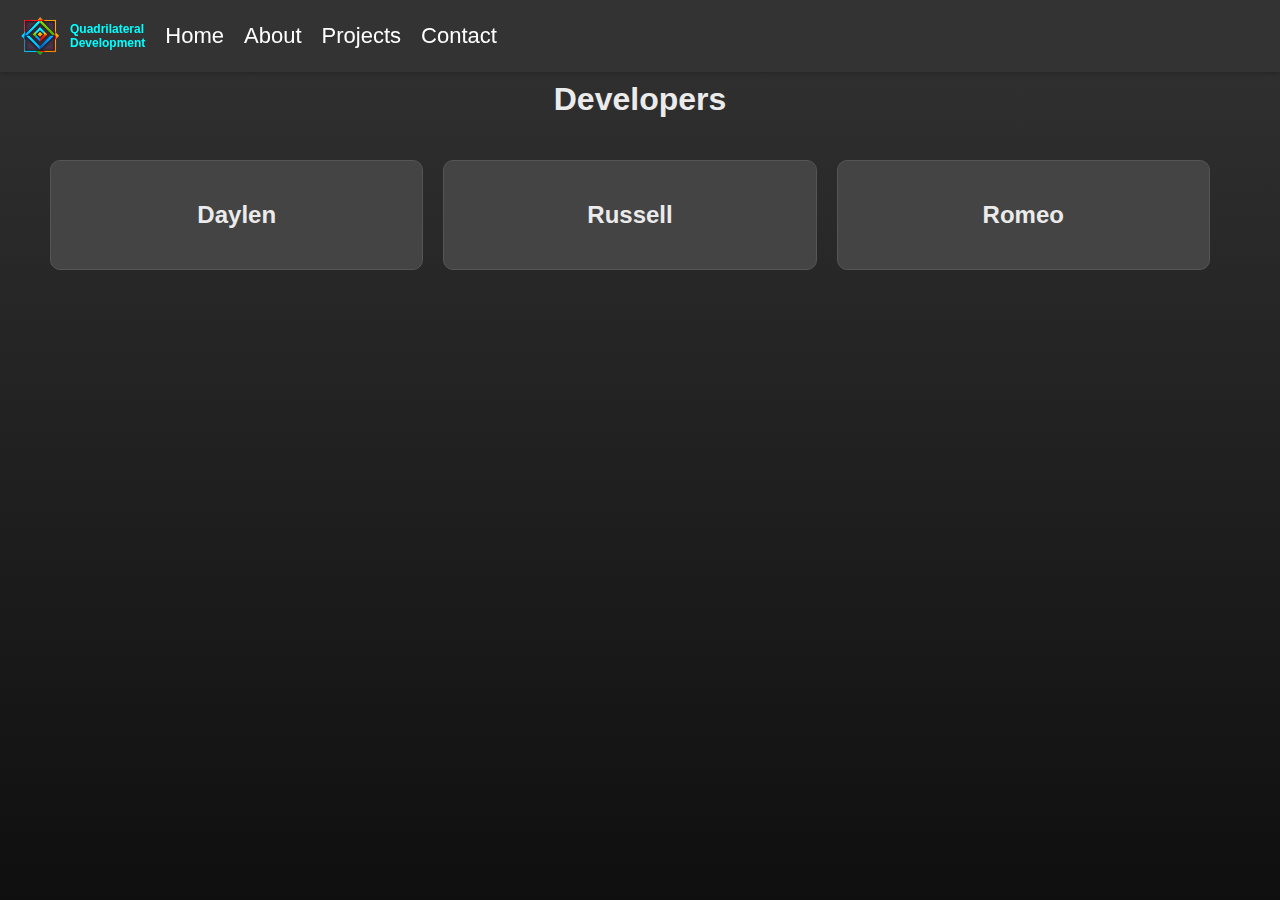
==== About.html @ 2dae56d1 "Add files via upload" ====
<head>
    <script async src="https://pagead2.googlesyndication.com/pagead/js/adsbygoogle.js?client=ca-pub-2822408460658400" crossorigin="anonymous"></script>
    <title>QD About</title>
    <link rel="stylesheet" href="style.css">
   </head>
   <body>
    <body>
        <div class="navbar">
            <img src="logo (2).png" alt="Quadrilateral Development Logo" height="40" width="40" />
            <h3 id = "company">Quadrilateral <br> Development</h3>
            <div class="textohead">
                <a href="index.html">‎Home</a>
                <a href="About.html">About</a>
                <a href="projects.html">Projects</a>
                <a href="mailto:quadrilateraldevelopment@gmail.com" target="_blank">Contact</a>
            </div>
        </div>
   <div class="content">
    <h1>Developers</h1>
    <div class="project-gallery">
        <div class="aboutproject-box">
            <h2>Daylen</h2>
            <p></p>
        </div>
        <div class="aboutproject-box">
            <h2>Russell</h2>
            <p></p>
        </div>
        <div class="aboutproject-box">
            <h2>Romeo</h2>
        </div>
        
        <p></p>
    </div>
    </div>
</div>
</div>
   </body>
---- style.css ----
/* General body styling */
body {
  background: linear-gradient(rgb(50, 50, 50), rgb(15, 15, 15));
  background-repeat: no-repeat;
  background-attachment: fixed;
  margin: 0;
  padding: 0;
  font-family: sans-serif, Arial;
  background-color: #222;
  color: #fff;
}

/* Universal element styling */
* {
  color: rgb(235, 235, 235);
  font-family: sans-serif;
}
#company
{
  color: rgb(0, 255, 255);
  font-size: 12px;
}
/* Image styling */
img {
  float: left;
}

/* About section styling */
#about {
  padding: 5px;
  position: absolute;
  bottom: 843px;
  height: 75px;
  right: 0px;
  border-right: solid 1px rgb(0, 0, 0);
  border-left: solid 1px rgb(0, 0, 0);
}

/* Logo styling */
#logo {
  height: 75px;
  font-weight: bold;
  color: rgb(0, 255, 255);
  background: rgb(70, 70, 70);
  border-bottom: solid 1px rgb(0, 0, 0);
}

/* Text in header */
.textohead {
  display: flex;
  align-items: center;
  margin-left: 20px;
}

/* Navbar styling */
.navbar {
  display: flex;
  align-items: center;
  position: fixed;
  top: 0;
  left: 0;
  right: 0;
  background-color: #333;
  padding: 10px 20px;
  box-shadow: 0 2px 5px rgba(0, 0, 0, 0.2);
  z-index: 1000;
}

.navbar img {
  margin-right: 10px;
}

/* Decrease font size on navbar links */
.navbar a {
  font-size: 22px;
  color: #fff;
  text-decoration: none;
  margin-right: 20px;
}

/* Content styling */
.aboutcontent{
  padding-top: 65px; /* Adjust based on navbar height */
}
.content {
  padding-top: 60px; /* Adjust based on navbar height */
  text-align: center;
}

/* Toggle container styling */
.toggle-container {
  position: fixed;
  top: 20px;
  right: 20px;
}

/* Toggle label styling */
.toggle-label {
  color: #fff;
}

/* Hide the default checkbox */
.toggle-input {
  display: none;
}

/* Toggle slider styling */
.toggle-slider {
  position: relative;
  display: inline-block;
  width: 40px;
  height: 20px;
  background-color: #ccc;
  border-radius: 20px;
}

/* Slider knob styling */
.toggle-slider:before {
  position: absolute;
  content: "";
  height: 16px;
  width: 16px;
  left: 2px;
  bottom: 2px;
  background-color: #fff;
  border-radius: 50%;
  transition: 0.4s;
}

/* Checked state for toggle */
.toggle-input:checked + .toggle-slider {
  background-color: #2196F3;
}

.toggle-input:checked + .toggle-slider:before {
  transform: translateX(20px);
}
/* Project gallery styling */
.project-gallery {
  display: flex;
  flex-wrap: wrap;
  justify-content: center;
  gap: 20px;
  padding: 20px;
}

.project-box {
  background-color: #444;
  border: 1px solid #555;
  border-radius: 10px;
  padding: 20px;
  width: calc(50% - 40px); /* Adjusting width for 2 columns with gap */
  box-sizing: border-box;
}
.aboutproject-box {
  background-color: #444;
  border: 1px solid #555;
  border-radius: 10px;
  padding: 20px;
  width: calc(33.33% - 40px); /* Adjusting width for 3 columns with gap */
  box-sizing: border-box;
}
.project-box h2 {
  font-size: 24px;
  margin: 0 0 10px;
}

.project-box p {
  font-size: 16px;
  margin: 0;
}
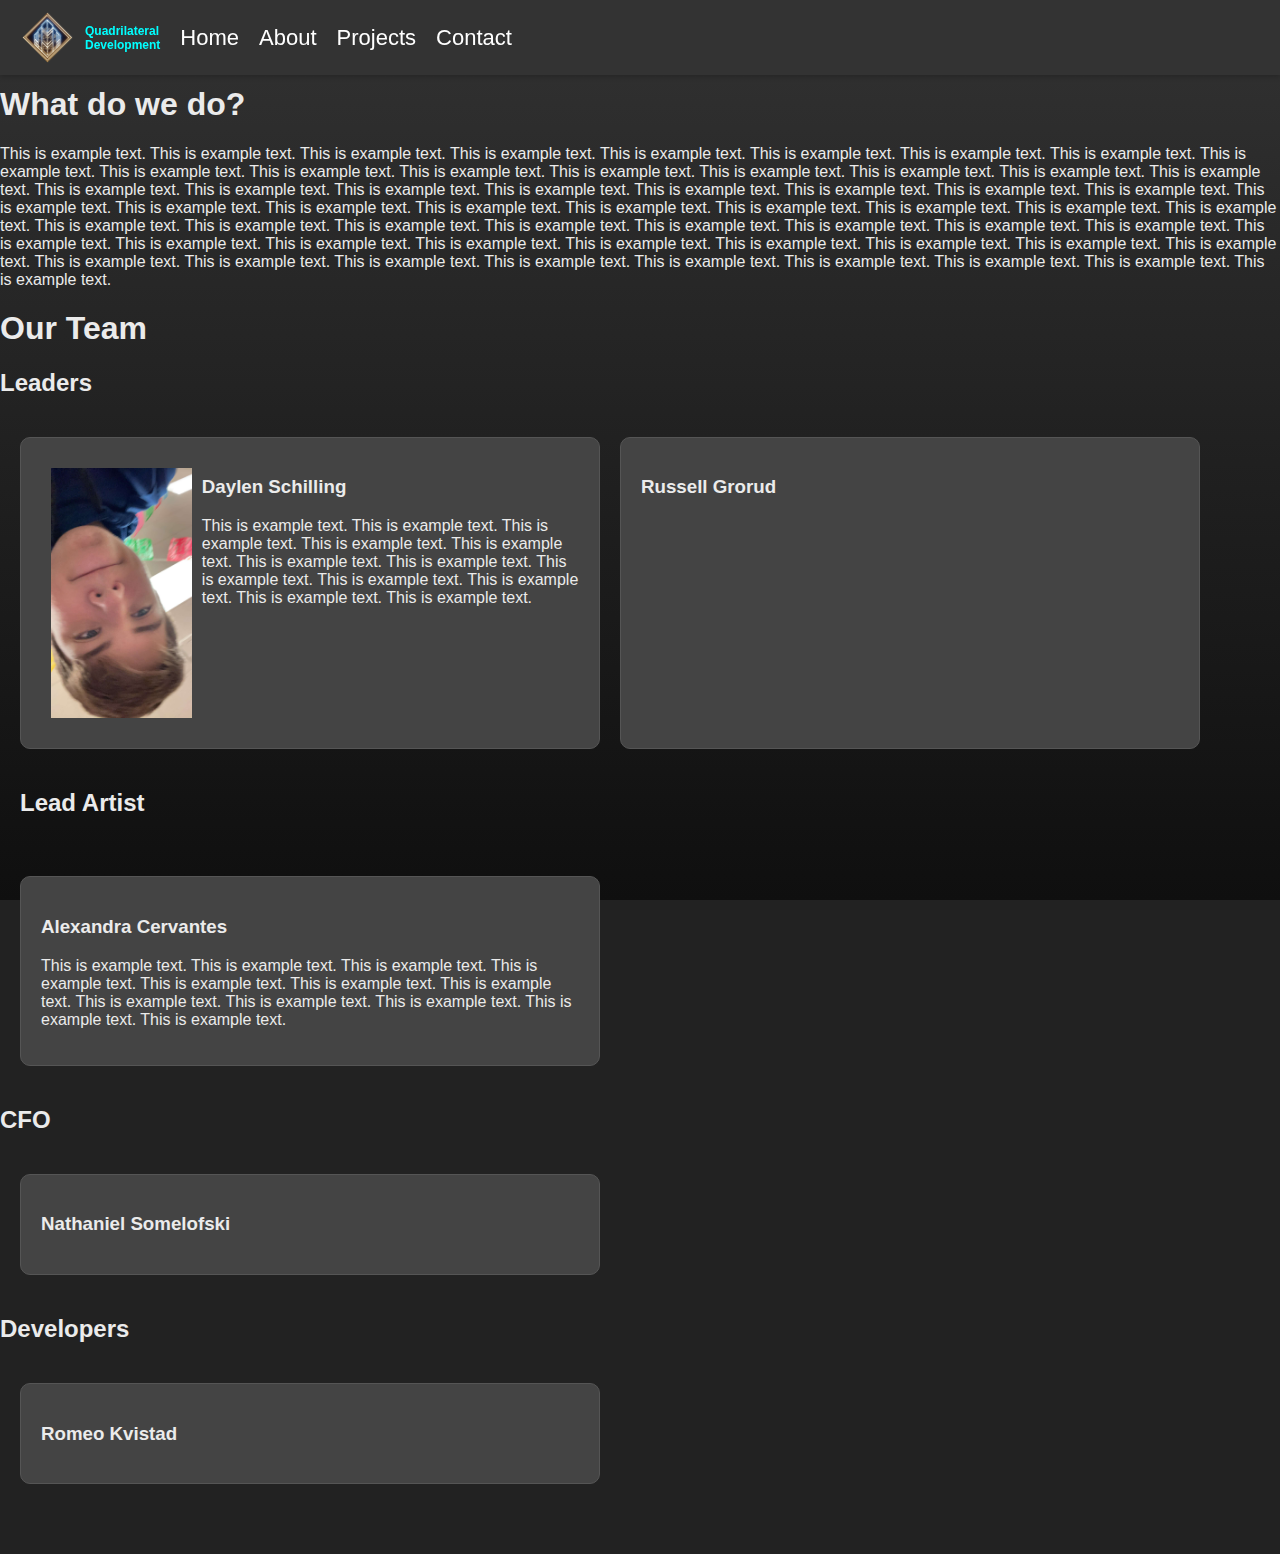
==== commit 2cad3ff2: "Add files via upload" ====
--- a/About.html
+++ b/About.html
@@ -6,7 +6,7 @@
    <body>
     <body>
         <div class="navbar">
-            <img src="logo (2).png" alt="Quadrilateral Development Logo" height="40" width="40" />
+            <img src="Designer.png" alt="Quadrilateral Development Logo" height="35" width="35" style="transform: rotatey(0deg) rotate(315deg);" />
             <h3 id = "company">Quadrilateral <br> Development</h3>
             <div class="textohead">
                 <a href="index.html">‎Home</a>
@@ -15,24 +15,54 @@
                 <a href="mailto:quadrilateraldevelopment@gmail.com" target="_blank">Contact</a>
             </div>
         </div>
-   <div class="content">
-    <h1>Developers</h1>
-    <div class="project-gallery">
+
+    <div class="aboutcontent">
+        <div>
+            <h1>What do we do?</h1>
+                <p>This is example text. This is example text. This is example text. This is example text. This is example text. This is example text. This is example text. This is example text. This is example text. This is example text. This is example text. This is example text. This is example text. This is example text. This is example text. This is example text. This is example text. This is example text. This is example text. This is example text. This is example text. This is example text. This is example text. This is example text. This is example text. This is example text. This is example text. This is example text. This is example text. This is example text. This is example text. This is example text. This is example text. This is example text. This is example text. This is example text. This is example text. This is example text. This is example text. This is example text. This is example text. This is example text. This is example text. This is example text. This is example text. This is example text. This is example text. This is example text. This is example text. This is example text. This is example text. This is example text. This is example text. This is example text. This is example text. This is example text. This is example text. This is example text. This is example text. This is example text.</p>
+            </div>
+    <h1>Our Team</h1>
+    <h2>Leaders</h2>
+    <div class="aboutproject-gallery">
         <div class="aboutproject-box">
-            <h2>Daylen</h2>
+            <img src="IMG_3062.JPG" alt="Photo of Daylen Schilling" height="250"/>
+            <h3>Daylen Schilling</h3>
+
+            <p>This is example text. This is example text. This is example text. This is example text. This is example text. This is example text. This is example text. This is example text. This is example text. This is example text. This is example text. This is example text.</p>
+        </div>
+        <div class="aboutproject-box">
+            <h3>Russell Grorud</h3>
             <p></p>
         </div>
+        <h2>Lead Artist</h2>
+        </div>
+        <div class="aboutproject-gallery">
+            <div class="aboutproject-box">
+                
+                <h3>Alexandra Cervantes</h3>
+                <p>This is example text. This is example text. This is example text. This is example text. This is example text. This is example text. This is example text. This is example text. This is example text. This is example text. This is example text. This is example text.</p>
+            </div>
+        </div>
+        
+        
+    </div>
+    <h2>CFO</h2>
+    <div class="aboutproject-gallery">
         <div class="aboutproject-box">
-            <h2>Russell</h2>
+            <h3>Nathaniel Somelofski</h3>
             <p></p>
         </div>
+    </div>
+    </div>
+    <h2>Developers</h2>
+    <div class="aboutproject-gallery">
         <div class="aboutproject-box">
-            <h2>Romeo</h2>
+            <h3>Romeo Kvistad</h3>
+            <p></p>
         </div>
-        
-        <p></p>
-    </div>
     </div>
 </div>
 </div>
+<div style="padding-left: 98%;"><p>‎ </p></div>
+
    </body>--- a/style.css
+++ b/style.css
@@ -23,6 +23,7 @@
 /* Image styling */
 img {
   float: left;
+  padding: 10px;
 }
 
 /* About section styling */
@@ -83,7 +84,7 @@
   padding-top: 65px; /* Adjust based on navbar height */
 }
 .content {
-  padding-top: 60px; /* Adjust based on navbar height */
+  padding-top: 65px; /* Adjust based on navbar height */
   text-align: center;
 }
 
@@ -143,6 +144,13 @@
   gap: 20px;
   padding: 20px;
 }
+.aboutproject-gallery {
+  display: flex;
+  flex-wrap: wrap;
+  gap: 20px;
+  padding: 20px;
+}
+
 
 .project-box {
   background-color: #444;
@@ -152,13 +160,18 @@
   width: calc(50% - 40px); /* Adjusting width for 2 columns with gap */
   box-sizing: border-box;
 }
-.aboutproject-box {
+.aboutproject-box  {
   background-color: #444;
   border: 1px solid #555;
   border-radius: 10px;
   padding: 20px;
-  width: calc(33.33% - 40px); /* Adjusting width for 3 columns with gap */
+  
+  width: calc(50% - 40px); /* Adjusting width for 3 columns with gap */
   box-sizing: border-box;
+}
+.aboutproject-box  h3{
+position: relative;
+top:auto;
 }
 .project-box h2 {
   font-size: 24px;
@@ -168,4 +181,31 @@
 .project-box p {
   font-size: 16px;
   margin: 0;
-}+}
+/* Media query for mobile devices */
+@media (max-width: 768px) {
+    .project-box {
+        width: calc(50% - 20px); /* 2 columns on tablets */
+    }
+}
+
+@media (max-width: 480px) {
+    .project-box {
+        width: calc(100% - 40px); /* Full width on mobile devices */
+    }
+}
+@media (max-width: 480px) {
+  .aboutproject-box {
+      width: calc(100% - 40px); /* Full width on mobile devices */
+  }
+}
+.navbar a:hover
+{
+  transform: scale(1.1,1.1);
+  color: rgb(255, 255, 255)
+}
+.navbar a:active
+{
+  transform: scale(0.95,0.95);
+}
+
